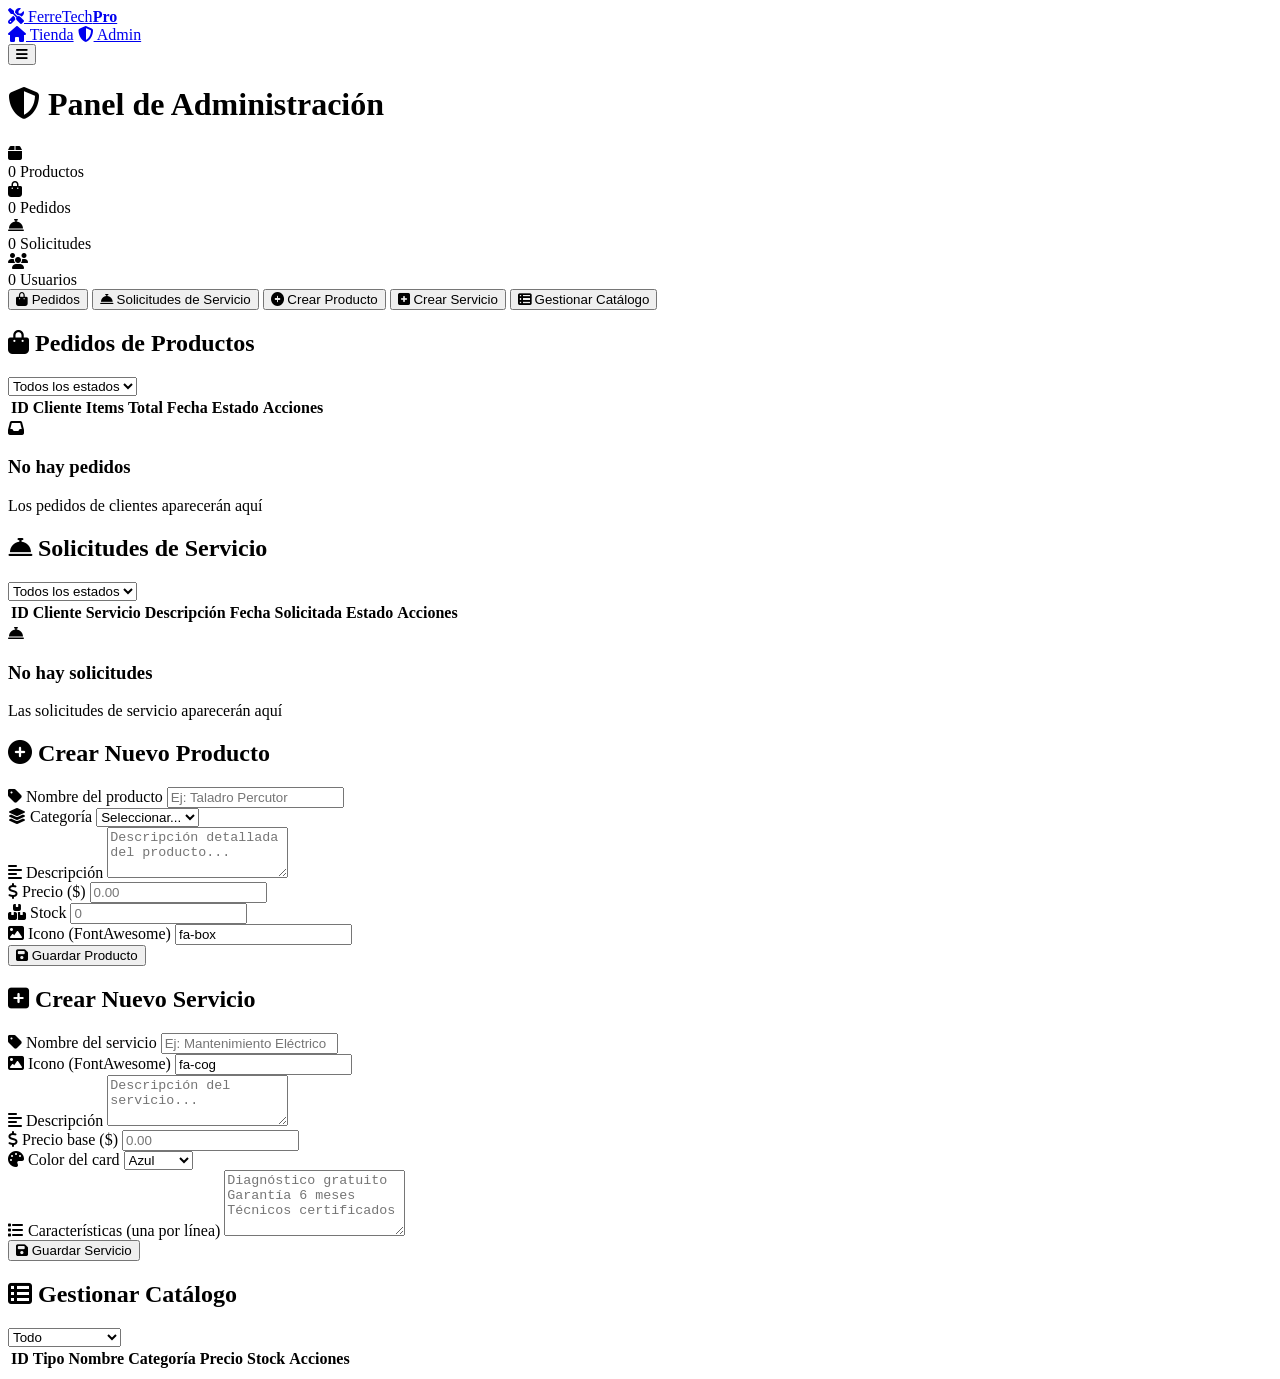
==== admin.html @ a0b1c2f6 "Create admin.html" ====
<!DOCTYPE html>
<html lang="es">
<head>
    <meta charset="UTF-8">
    <meta name="viewport" content="width=device-width, initial-scale=1.0">
    <title>Panel Admin - FerreTech Pro</title>
    <link rel="stylesheet" href="css/style.css">
    <link rel="stylesheet" href="https://cdnjs.cloudflare.com/ajax/libs/font-awesome/6.5.0/css/all.min.css">
</head>
<body>

    <!-- NAVBAR -->
    <nav class="navbar" id="navbar">
        <div class="nav-container">
            <a href="index.html" class="nav-logo">
                <i class="fas fa-tools"></i>
                <span>FerreTech<strong>Pro</strong></span>
            </a>
            <div class="nav-links" id="navLinks">
                <a href="index.html" class="nav-link"><i class="fas fa-home"></i> Tienda</a>
                <a href="admin.html" class="nav-link active"><i class="fas fa-shield-alt"></i> Admin</a>
                <div class="nav-user" id="navUser"></div>
            </div>
            <button class="nav-toggle" id="navToggle"><i class="fas fa-bars"></i></button>
        </div>
    </nav>

    <!-- ADMIN CONTENT -->
    <main class="admin-page">
        <div class="container">
            <div class="page-header">
                <h1><i class="fas fa-shield-alt"></i> Panel de Administración</h1>
            </div>

            <!-- STATS CARDS -->
            <div class="admin-stats" id="adminStats">
                <div class="admin-stat-card stat-blue">
                    <div class="stat-icon"><i class="fas fa-box"></i></div>
                    <div class="stat-info">
                        <span class="stat-value" id="statProducts">0</span>
                        <span class="stat-label">Productos</span>
                    </div>
                </div>
                <div class="admin-stat-card stat-green">
                    <div class="stat-icon"><i class="fas fa-shopping-bag"></i></div>
                    <div class="stat-info">
                        <span class="stat-value" id="statOrders">0</span>
                        <span class="stat-label">Pedidos</span>
                    </div>
                </div>
                <div class="admin-stat-card stat-purple">
                    <div class="stat-icon"><i class="fas fa-concierge-bell"></i></div>
                    <div class="stat-info">
                        <span class="stat-value" id="statServices">0</span>
                        <span class="stat-label">Solicitudes</span>
                    </div>
                </div>
                <div class="admin-stat-card stat-orange">
                    <div class="stat-icon"><i class="fas fa-users"></i></div>
                    <div class="stat-info">
                        <span class="stat-value" id="statUsers">0</span>
                        <span class="stat-label">Usuarios</span>
                    </div>
                </div>
            </div>

            <!-- TABS -->
            <div class="admin-tabs">
                <button class="admin-tab active" data-tab="orders">
                    <i class="fas fa-shopping-bag"></i> Pedidos
                </button>
                <button class="admin-tab" data-tab="serviceRequests">
                    <i class="fas fa-concierge-bell"></i> Solicitudes de Servicio
                </button>
                <button class="admin-tab" data-tab="createProduct">
                    <i class="fas fa-plus-circle"></i> Crear Producto
                </button>
                <button class="admin-tab" data-tab="createService">
                    <i class="fas fa-plus-square"></i> Crear Servicio
                </button>
                <button class="admin-tab" data-tab="manageItems">
                    <i class="fas fa-th-list"></i> Gestionar Catálogo
                </button>
            </div>

            <!-- TAB: PEDIDOS -->
            <div class="admin-panel active" id="panel-orders">
                <div class="panel-header">
                    <h2><i class="fas fa-shopping-bag"></i> Pedidos de Productos</h2>
                    <div class="panel-filters">
                        <select id="orderStatusFilter">
                            <option value="all">Todos los estados</option>
                            <option value="pendiente">Pendiente</option>
                            <option value="procesando">Procesando</option>
                            <option value="enviado">Enviado</option>
                            <option value="entregado">Entregado</option>
                            <option value="cancelado">Cancelado</option>
                        </select>
                    </div>
                </div>
                <div class="admin-table-wrapper">
                    <table class="admin-table" id="ordersTable">
                        <thead>
                            <tr>
                                <th>ID</th>
                                <th>Cliente</th>
                                <th>Items</th>
                                <th>Total</th>
                                <th>Fecha</th>
                                <th>Estado</th>
                                <th>Acciones</th>
                            </tr>
                        </thead>
                        <tbody id="ordersBody"></tbody>
                    </table>
                </div>
                <div class="empty-state hidden" id="emptyOrders">
                    <i class="fas fa-inbox"></i>
                    <h3>No hay pedidos</h3>
                    <p>Los pedidos de clientes aparecerán aquí</p>
                </div>
            </div>

            <!-- TAB: SOLICITUDES DE SERVICIO -->
            <div class="admin-panel" id="panel-serviceRequests">
                <div class="panel-header">
                    <h2><i class="fas fa-concierge-bell"></i> Solicitudes de Servicio</h2>
                    <div class="panel-filters">
                        <select id="serviceStatusFilter">
                            <option value="all">Todos los estados</option>
                            <option value="pendiente">Pendiente</option>
                            <option value="en_progreso">En Progreso</option>
                            <option value="completado">Completado</option>
                            <option value="cancelado">Cancelado</option>
                        </select>
                    </div>
                </div>
                <div class="admin-table-wrapper">
                    <table class="admin-table" id="serviceRequestsTable">
                        <thead>
                            <tr>
                                <th>ID</th>
                                <th>Cliente</th>
                                <th>Servicio</th>
                                <th>Descripción</th>
                                <th>Fecha Solicitada</th>
                                <th>Estado</th>
                                <th>Acciones</th>
                            </tr>
                        </thead>
                        <tbody id="serviceRequestsBody"></tbody>
                    </table>
                </div>
                <div class="empty-state hidden" id="emptyServiceRequests">
                    <i class="fas fa-concierge-bell"></i>
                    <h3>No hay solicitudes</h3>
                    <p>Las solicitudes de servicio aparecerán aquí</p>
                </div>
            </div>

            <!-- TAB: CREAR PRODUCTO -->
            <div class="admin-panel" id="panel-createProduct">
                <div class="panel-header">
                    <h2><i class="fas fa-plus-circle"></i> Crear Nuevo Producto</h2>
                </div>
                <form class="admin-form" id="createProductForm">
                    <div class="form-row">
                        <div class="form-group">
                            <label><i class="fas fa-tag"></i> Nombre del producto</label>
                            <input type="text" id="prodName" placeholder="Ej: Taladro Percutor" required>
                        </div>
                        <div class="form-group">
                            <label><i class="fas fa-layer-group"></i> Categoría</label>
                            <select id="prodCategory" required>
                                <option value="">Seleccionar...</option>
                                <option value="herramientas">Herramientas</option>
                                <option value="materiales">Materiales</option>
                                <option value="electrico">Eléctrico</option>
                                <option value="seguridad">Seguridad</option>
                                <option value="plomeria">Plomería</option>
                            </select>
                        </div>
                    </div>
                    <div class="form-group">
                        <label><i class="fas fa-align-left"></i> Descripción</label>
                        <textarea id="prodDescription" rows="3" placeholder="Descripción detallada del producto..." required></textarea>
                    </div>
                    <div class="form-row">
                        <div class="form-group">
                            <label><i class="fas fa-dollar-sign"></i> Precio ($)</label>
                            <input type="number" id="prodPrice" step="0.01" min="0.01" placeholder="0.00" required>
                        </div>
                        <div class="form-group">
                            <label><i class="fas fa-boxes"></i> Stock</label>
                            <input type="number" id="prodStock" min="0" placeholder="0" required>
                        </div>
                        <div class="form-group">
                            <label><i class="fas fa-image"></i> Icono (FontAwesome)</label>
                            <input type="text" id="prodIcon" placeholder="Ej: fa-hammer" value="fa-box">
                        </div>
                    </div>
                    <button type="submit" class="btn btn-primary btn-lg">
                        <i class="fas fa-save"></i> Guardar Producto
                    </button>
                </form>
            </div>

            <!-- TAB: CREAR SERVICIO -->
            <div class="admin-panel" id="panel-createService">
                <div class="panel-header">
                    <h2><i class="fas fa-plus-square"></i> Crear Nuevo Servicio</h2>
                </div>
                <form class="admin-form" id="createServiceForm">
                    <div class="form-row">
                        <div class="form-group">
                            <label><i class="fas fa-tag"></i> Nombre del servicio</label>
                            <input type="text" id="svcName" placeholder="Ej: Mantenimiento Eléctrico" required>
                        </div>
                        <div class="form-group">
                            <label><i class="fas fa-image"></i> Icono (FontAwesome)</label>
                            <input type="text" id="svcIcon" placeholder="Ej: fa-plug" value="fa-cog">
                        </div>
                    </div>
                    <div class="form-group">
                        <label><i class="fas fa-align-left"></i> Descripción</label>
                        <textarea id="svcDescription" rows="3" placeholder="Descripción del servicio..." required></textarea>
                    </div>
                    <div class="form-row">
                        <div class="form-group">
                            <label><i class="fas fa-dollar-sign"></i> Precio base ($)</label>
                            <input type="number" id="svcPrice" step="0.01" min="0" placeholder="0.00" required>
                        </div>
                        <div class="form-group">
                            <label><i class="fas fa-palette"></i> Color del card</label>
                            <select id="svcColor">
                                <option value="blue">Azul</option>
                                <option value="green">Verde</option>
                                <option value="purple">Morado</option>
                                <option value="orange">Naranja</option>
                                <option value="red">Rojo</option>
                            </select>
                        </div>
                    </div>
                    <div class="form-group">
                        <label><i class="fas fa-list"></i> Características (una por línea)</label>
                        <textarea id="svcFeatures" rows="4" placeholder="Diagnóstico gratuito&#10;Garantía 6 meses&#10;Técnicos certificados" required></textarea>
                    </div>
                    <button type="submit" class="btn btn-primary btn-lg">
                        <i class="fas fa-save"></i> Guardar Servicio
                    </button>
                </form>
            </div>

            <!-- TAB: GESTIONAR CATÁLOGO -->
            <div class="admin-panel" id="panel-manageItems">
                <div class="panel-header">
                    <h2><i class="fas fa-th-list"></i> Gestionar Catálogo</h2>
                    <div class="panel-filters">
                        <select id="catalogTypeFilter">
                            <option value="all">Todo</option>
                            <option value="product">Solo Productos</option>
                            <option value="service">Solo Servicios</option>
                        </select>
                    </div>
                </div>
                <div class="admin-table-wrapper">
                    <table class="admin-table" id="catalogTable">
                        <thead>
                            <tr>
                                <th>ID</th>
                                <th>Tipo</th>
                                <th>Nombre</th>
                                <th>Categoría</th>
                                <th>Precio</th>
                                <th>Stock</th>
                                <th>Acciones</th>
                            </tr>
                        </thead>
                        <tbody id="catalogBody"></tbody>
                    </table>
                </div>
            </div>

        </div>
    </main>

    <!-- TOAST -->
    <div class="toast-container" id="toastContainer"></div>

    <script src="js/api.js"></script>
    <script src="js/cart.js"></script>
    <script src="js/admin.js"></script>
</body>
</html>
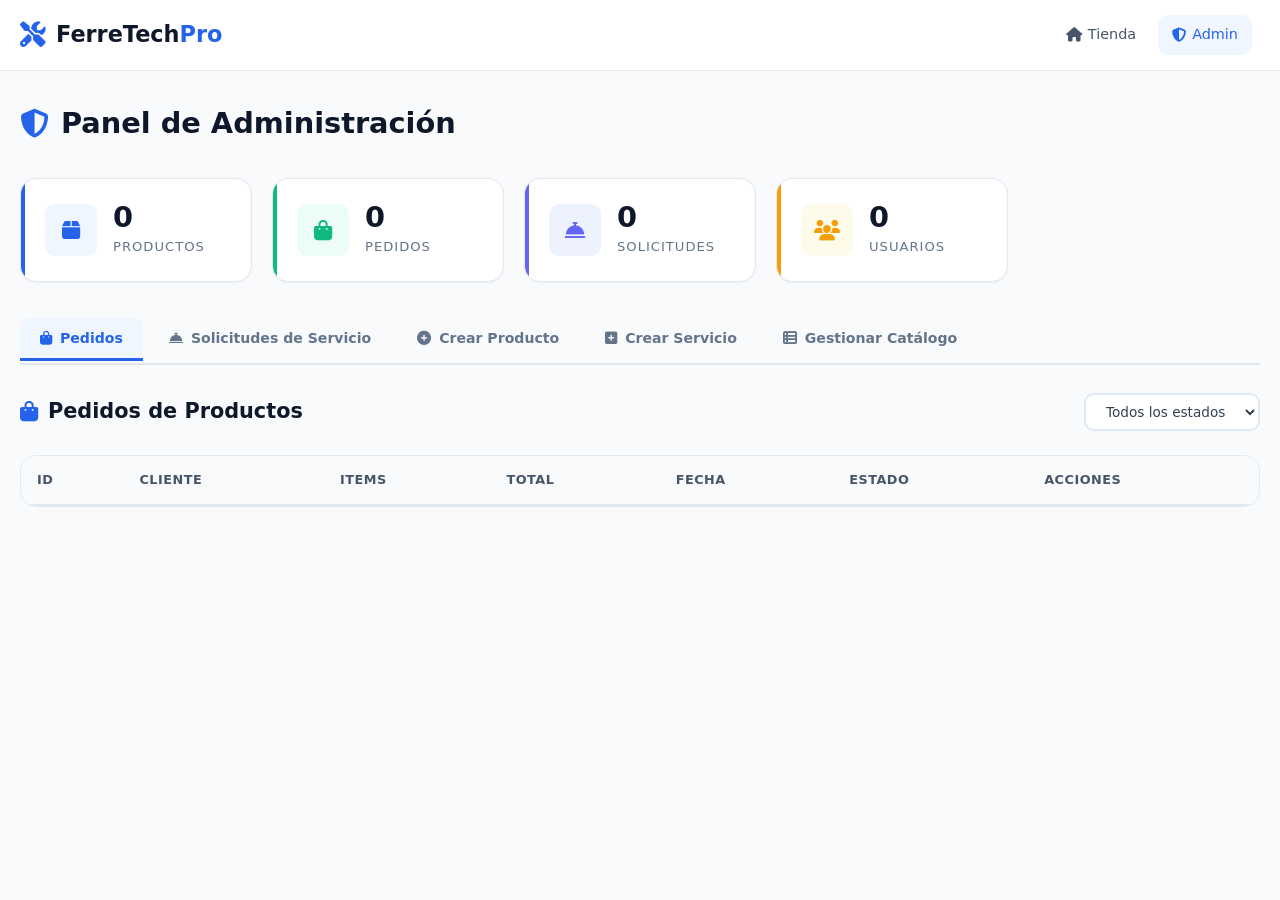
==== commit c32a3ef7: "Update admin.html" ====
--- a/admin.html
+++ b/admin.html
@@ -4,7 +4,7 @@
     <meta charset="UTF-8">
     <meta name="viewport" content="width=device-width, initial-scale=1.0">
     <title>Panel Admin - FerreTech Pro</title>
-    <link rel="stylesheet" href="css/style.css">
+    <link rel="stylesheet" href="/style.css">
     <link rel="stylesheet" href="https://cdnjs.cloudflare.com/ajax/libs/font-awesome/6.5.0/css/all.min.css">
 </head>
 <body>
--- a/style.css
+++ b/style.css
@@ -0,0 +1,2777 @@
+
+:root {
+    --primary: #2563eb;
+    --primary-dark: #1d4ed8;
+    --primary-light: #3b82f6;
+    --primary-bg: #eff6ff;
+
+    --secondary: #0f172a;
+    --secondary-light: #1e293b;
+
+    --success: #10b981;
+    --success-bg: #ecfdf5;
+    --warning: #f59e0b;
+    --warning-bg: #fffbeb;
+    --danger: #ef4444;
+    --danger-bg: #fef2f2;
+    --info: #6366f1;
+    --info-bg: #eef2ff;
+
+    --gray-50: #f8fafc;
+    --gray-100: #f1f5f9;
+    --gray-200: #e2e8f0;
+    --gray-300: #cbd5e1;
+    --gray-400: #94a3b8;
+    --gray-500: #64748b;
+    --gray-600: #475569;
+    --gray-700: #334155;
+    --gray-800: #1e293b;
+    --gray-900: #0f172a;
+
+    --radius-sm: 6px;
+    --radius: 10px;
+    --radius-lg: 16px;
+    --radius-xl: 24px;
+    --radius-full: 9999px;
+
+    --shadow-sm: 0 1px 2px rgba(0,0,0,0.05);
+    --shadow: 0 4px 6px -1px rgba(0,0,0,0.1), 0 2px 4px -2px rgba(0,0,0,0.1);
+    --shadow-md: 0 10px 15px -3px rgba(0,0,0,0.1), 0 4px 6px -4px rgba(0,0,0,0.1);
+    --shadow-lg: 0 20px 25px -5px rgba(0,0,0,0.1), 0 8px 10px -6px rgba(0,0,0,0.1);
+    --shadow-xl: 0 25px 50px -12px rgba(0,0,0,0.25);
+
+    --transition: all 0.3s cubic-bezier(0.4, 0, 0.2, 1);
+    --transition-fast: all 0.15s ease;
+
+    --font: 'Segoe UI', system-ui, -apple-system, sans-serif;
+    --font-mono: 'SF Mono', 'Fira Code', monospace;
+}
+
+/* ==================== RESET ==================== */
+*,
+*::before,
+*::after {
+    margin: 0;
+    padding: 0;
+    box-sizing: border-box;
+}
+
+html {
+    scroll-behavior: smooth;
+    scroll-padding-top: 80px;
+}
+
+body {
+    font-family: var(--font);
+    background: var(--gray-50);
+    color: var(--gray-800);
+    line-height: 1.6;
+    min-height: 100vh;
+    -webkit-font-smoothing: antialiased;
+}
+
+a {
+    text-decoration: none;
+    color: inherit;
+}
+
+img {
+    max-width: 100%;
+    display: block;
+}
+
+button {
+    cursor: pointer;
+    border: none;
+    background: none;
+    font-family: inherit;
+    font-size: inherit;
+}
+
+input, select, textarea {
+    font-family: inherit;
+    font-size: inherit;
+}
+
+.hidden {
+    display: none !important;
+}
+
+.container {
+    max-width: 1280px;
+    margin: 0 auto;
+    padding: 0 20px;
+}
+
+/* ==================== NAVBAR ==================== */
+.navbar {
+    position: fixed;
+    top: 0;
+    left: 0;
+    right: 0;
+    z-index: 1000;
+    background: rgba(255, 255, 255, 0.95);
+    backdrop-filter: blur(20px);
+    border-bottom: 1px solid var(--gray-200);
+    transition: var(--transition);
+}
+
+.navbar.scrolled {
+    box-shadow: var(--shadow-md);
+}
+
+.nav-container {
+    max-width: 1280px;
+    margin: 0 auto;
+    padding: 0 20px;
+    display: flex;
+    align-items: center;
+    justify-content: space-between;
+    height: 70px;
+    gap: 20px;
+}
+
+.nav-logo {
+    display: flex;
+    align-items: center;
+    gap: 10px;
+    font-size: 1.4rem;
+    color: var(--secondary);
+    font-weight: 600;
+    flex-shrink: 0;
+}
+
+.nav-logo i {
+    color: var(--primary);
+    font-size: 1.6rem;
+}
+
+.nav-logo strong {
+    color: var(--primary);
+}
+
+.nav-search {
+    flex: 1;
+    max-width: 400px;
+    display: flex;
+    position: relative;
+}
+
+.nav-search input {
+    width: 100%;
+    padding: 10px 45px 10px 16px;
+    border: 2px solid var(--gray-200);
+    border-radius: var(--radius-full);
+    background: var(--gray-50);
+    outline: none;
+    transition: var(--transition);
+    font-size: 0.9rem;
+}
+
+.nav-search input:focus {
+    border-color: var(--primary);
+    background: white;
+    box-shadow: 0 0 0 4px var(--primary-bg);
+}
+
+.nav-search button {
+    position: absolute;
+    right: 4px;
+    top: 50%;
+    transform: translateY(-50%);
+    width: 36px;
+    height: 36px;
+    border-radius: var(--radius-full);
+    background: var(--primary);
+    color: white;
+    display: flex;
+    align-items: center;
+    justify-content: center;
+    transition: var(--transition);
+}
+
+.nav-search button:hover {
+    background: var(--primary-dark);
+}
+
+.nav-links {
+    display: flex;
+    align-items: center;
+    gap: 8px;
+}
+
+.nav-link {
+    padding: 8px 14px;
+    border-radius: var(--radius);
+    color: var(--gray-600);
+    font-weight: 500;
+    font-size: 0.9rem;
+    transition: var(--transition);
+    display: flex;
+    align-items: center;
+    gap: 6px;
+    white-space: nowrap;
+}
+
+.nav-link:hover {
+    color: var(--primary);
+    background: var(--primary-bg);
+}
+
+.nav-link.active {
+    color: var(--primary);
+    background: var(--primary-bg);
+}
+
+.nav-cart {
+    position: relative;
+}
+
+.cart-badge {
+    position: absolute;
+    top: -2px;
+    right: -2px;
+    background: var(--danger);
+    color: white;
+    font-size: 0.65rem;
+    font-weight: 700;
+    width: 18px;
+    height: 18px;
+    border-radius: var(--radius-full);
+    display: flex;
+    align-items: center;
+    justify-content: center;
+    opacity: 0;
+    transform: scale(0);
+    transition: var(--transition);
+}
+
+.cart-badge.has-items {
+    opacity: 1;
+    transform: scale(1);
+}
+
+.nav-toggle {
+    display: none;
+    width: 40px;
+    height: 40px;
+    border-radius: var(--radius);
+    color: var(--gray-700);
+    font-size: 1.2rem;
+    align-items: center;
+    justify-content: center;
+    transition: var(--transition);
+}
+
+.nav-toggle:hover {
+    background: var(--gray-100);
+}
+
+/* User Dropdown */
+.user-dropdown {
+    position: relative;
+}
+
+.user-btn {
+    display: flex;
+    align-items: center;
+    gap: 8px;
+    padding: 6px 12px;
+    border-radius: var(--radius-full);
+    transition: var(--transition);
+    cursor: pointer;
+}
+
+.user-btn:hover {
+    background: var(--gray-100);
+}
+
+.user-avatar {
+    width: 34px;
+    height: 34px;
+    border-radius: var(--radius-full);
+    background: linear-gradient(135deg, var(--primary), var(--info));
+    color: white;
+    display: flex;
+    align-items: center;
+    justify-content: center;
+    font-weight: 700;
+    font-size: 0.85rem;
+}
+
+.admin-avatar {
+    background: linear-gradient(135deg, var(--danger), var(--warning));
+}
+
+.user-name {
+    font-weight: 600;
+    font-size: 0.9rem;
+    color: var(--gray-700);
+}
+
+.user-btn .fa-chevron-down {
+    font-size: 0.7rem;
+    color: var(--gray-400);
+    transition: var(--transition);
+}
+
+.dropdown-menu {
+    position: absolute;
+    top: calc(100% + 8px);
+    right: 0;
+    min-width: 240px;
+    background: white;
+    border-radius: var(--radius-lg);
+    box-shadow: var(--shadow-xl);
+    border: 1px solid var(--gray-200);
+    opacity: 0;
+    visibility: hidden;
+    transform: translateY(-10px);
+    transition: var(--transition);
+    overflow: hidden;
+    z-index: 100;
+}
+
+.dropdown-menu.show {
+    opacity: 1;
+    visibility: visible;
+    transform: translateY(0);
+}
+
+.dropdown-header {
+    padding: 16px;
+    border-bottom: 1px solid var(--gray-100);
+    display: flex;
+    flex-direction: column;
+    gap: 2px;
+}
+
+.dropdown-header strong {
+    font-size: 0.95rem;
+}
+
+.dropdown-header small {
+    color: var(--gray-500);
+    font-size: 0.8rem;
+}
+
+.role-badge {
+    display: inline-block;
+    padding: 2px 10px;
+    border-radius: var(--radius-full);
+    font-size: 0.7rem;
+    font-weight: 700;
+    text-transform: uppercase;
+    margin-top: 6px;
+    width: fit-content;
+}
+
+.role-admin {
+    background: var(--danger-bg);
+    color: var(--danger);
+}
+
+.role-cliente {
+    background: var(--primary-bg);
+    color: var(--primary);
+}
+
+.dropdown-item {
+    display: flex;
+    align-items: center;
+    gap: 10px;
+    padding: 12px 16px;
+    color: var(--gray-700);
+    font-size: 0.9rem;
+    transition: var(--transition);
+    width: 100%;
+    text-align: left;
+    border: none;
+    background: none;
+    cursor: pointer;
+}
+
+.dropdown-item:hover {
+    background: var(--gray-50);
+    color: var(--primary);
+}
+
+.dropdown-logout:hover {
+    background: var(--danger-bg);
+    color: var(--danger);
+}
+
+.nav-login-btn,
+.nav-register-btn {
+    white-space: nowrap;
+}
+
+/* ==================== BUTTONS ==================== */
+.btn {
+    display: inline-flex;
+    align-items: center;
+    justify-content: center;
+    gap: 8px;
+    padding: 10px 20px;
+    border-radius: var(--radius);
+    font-weight: 600;
+    font-size: 0.9rem;
+    transition: var(--transition);
+    border: 2px solid transparent;
+    cursor: pointer;
+    white-space: nowrap;
+}
+
+.btn-sm {
+    padding: 7px 14px;
+    font-size: 0.8rem;
+}
+
+.btn-lg {
+    padding: 14px 28px;
+    font-size: 1rem;
+}
+
+.btn-block {
+    width: 100%;
+}
+
+.btn-primary {
+    background: var(--primary);
+    color: white;
+    border-color: var(--primary);
+}
+
+.btn-primary:hover {
+    background: var(--primary-dark);
+    border-color: var(--primary-dark);
+    transform: translateY(-1px);
+    box-shadow: var(--shadow-md);
+}
+
+.btn-outline {
+    background: transparent;
+    color: var(--primary);
+    border-color: var(--primary);
+}
+
+.btn-outline:hover {
+    background: var(--primary);
+    color: white;
+    transform: translateY(-1px);
+}
+
+.btn-danger {
+    background: var(--danger);
+    color: white;
+    border-color: var(--danger);
+}
+
+.btn-danger:hover {
+    background: #dc2626;
+    border-color: #dc2626;
+}
+
+.btn-success {
+    background: var(--success) !important;
+    border-color: var(--success) !important;
+    color: white !important;
+}
+
+.btn:disabled {
+    opacity: 0.5;
+    cursor: not-allowed;
+    transform: none !important;
+}
+
+/* ==================== HERO ==================== */
+.hero {
+    min-height: 100vh;
+    display: flex;
+    align-items: center;
+    justify-content: center;
+    padding: 100px 20px 60px;
+    background: linear-gradient(135deg, #0f172a 0%, #1e293b 50%, #0f172a 100%);
+    position: relative;
+    overflow: hidden;
+}
+
+.hero::before {
+    content: '';
+    position: absolute;
+    top: 0;
+    left: 0;
+    right: 0;
+    bottom: 0;
+    background:
+        radial-gradient(circle at 20% 50%, rgba(37, 99, 235, 0.15) 0%, transparent 50%),
+        radial-gradient(circle at 80% 50%, rgba(99, 102, 241, 0.1) 0%, transparent 50%),
+        radial-gradient(circle at 50% 80%, rgba(16, 185, 129, 0.08) 0%, transparent 40%);
+}
+
+.hero-content {
+    max-width: 600px;
+    z-index: 2;
+    text-align: left;
+}
+
+.hero-badge {
+    display: inline-flex;
+    align-items: center;
+    gap: 8px;
+    padding: 8px 18px;
+    background: rgba(37, 99, 235, 0.15);
+    border: 1px solid rgba(37, 99, 235, 0.3);
+    border-radius: var(--radius-full);
+    color: var(--primary-light);
+    font-size: 0.85rem;
+    font-weight: 600;
+    margin-bottom: 24px;
+}
+.hero h1 {
+    font-size: 3.2rem;
+    font-weight: 800;
+    color: white;
+    line-height: 1.15;
+    margin-bottom: 20px;
+}
+
+.gradient-text {
+    background: linear-gradient(135deg, var(--primary-light), var(--success), var(--info));
+    -webkit-background-clip: text;
+    -webkit-text-fill-color: transparent;
+    background-clip: text;
+}
+
+.hero p {
+    font-size: 1.1rem;
+    color: var(--gray-400);
+    margin-bottom: 32px;
+    line-height: 1.7;
+}
+
+.hero-actions {
+    display: flex;
+    gap: 16px;
+    margin-bottom: 48px;
+    flex-wrap: wrap;
+}
+
+.hero-stats {
+    display: flex;
+    gap: 40px;
+}
+
+.stat {
+    text-align: center;
+    color: white;
+}
+
+.stat-number {
+    font-size: 2rem;
+    font-weight: 800;
+    color: var(--primary-light);
+}
+
+.stat-label {
+    display: block;
+    font-size: 0.8rem;
+    color: var(--gray-400);
+    margin-top: 4px;
+    text-transform: uppercase;
+    letter-spacing: 1px;
+}
+
+.hero-visual {
+    position: absolute;
+    right: 10%;
+    top: 50%;
+    transform: translateY(-50%);
+    z-index: 1;
+    display: flex;
+    flex-direction: column;
+    gap: 20px;
+}
+
+.hero-card {
+    padding: 20px 28px;
+    background: rgba(255, 255, 255, 0.06);
+    backdrop-filter: blur(10px);
+    border: 1px solid rgba(255, 255, 255, 0.1);
+    border-radius: var(--radius-lg);
+    color: white;
+    display: flex;
+    align-items: center;
+    gap: 14px;
+    font-weight: 600;
+    font-size: 0.95rem;
+    animation: floatCard 6s ease-in-out infinite;
+    transition: var(--transition);
+}
+
+.hero-card:hover {
+    background: rgba(255, 255, 255, 0.12);
+    transform: translateX(-10px);
+}
+
+.hero-card i {
+    font-size: 1.4rem;
+    width: 44px;
+    height: 44px;
+    border-radius: var(--radius);
+    display: flex;
+    align-items: center;
+    justify-content: center;
+}
+
+.hero-card-1 i { background: rgba(37, 99, 235, 0.3); color: #60a5fa; }
+.hero-card-2 i { background: rgba(16, 185, 129, 0.3); color: #34d399; }
+.hero-card-3 i { background: rgba(139, 92, 246, 0.3); color: #a78bfa; }
+
+.hero-card-1 { animation-delay: 0s; }
+.hero-card-2 { animation-delay: 2s; }
+.hero-card-3 { animation-delay: 4s; }
+
+@keyframes floatCard {
+    0%, 100% { transform: translateY(0) translateX(0); }
+    50% { transform: translateY(-15px) translateX(-5px); }
+}
+
+/* ==================== SECTIONS ==================== */
+.section-header {
+    text-align: center;
+    margin-bottom: 48px;
+}
+
+.section-tag {
+    display: inline-flex;
+    align-items: center;
+    gap: 8px;
+    padding: 6px 16px;
+    background: var(--primary-bg);
+    color: var(--primary);
+    border-radius: var(--radius-full);
+    font-size: 0.85rem;
+    font-weight: 600;
+    margin-bottom: 16px;
+}
+
+.section-header h2 {
+    font-size: 2.2rem;
+    font-weight: 800;
+    color: var(--secondary);
+    margin-bottom: 8px;
+}
+
+.section-desc {
+    color: var(--gray-500);
+    font-size: 1.05rem;
+    max-width: 600px;
+    margin: 0 auto;
+}
+
+/* ==================== CATEGORIES ==================== */
+.categories-section {
+    padding: 80px 0;
+    background: white;
+}
+
+.categories-grid {
+    display: grid;
+    grid-template-columns: repeat(auto-fill, minmax(180px, 1fr));
+    gap: 20px;
+}
+
+.category-card {
+    padding: 28px 20px;
+    background: var(--gray-50);
+    border-radius: var(--radius-lg);
+    text-align: center;
+    cursor: pointer;
+    transition: var(--transition);
+    border: 2px solid transparent;
+    position: relative;
+    overflow: hidden;
+}
+
+.category-card::before {
+    content: '';
+    position: absolute;
+    top: 0;
+    left: 0;
+    right: 0;
+    height: 3px;
+    background: var(--cat-color);
+    transform: scaleX(0);
+    transition: var(--transition);
+}
+
+.category-card:hover {
+    transform: translateY(-4px);
+    box-shadow: var(--shadow-md);
+    border-color: var(--cat-color);
+}
+
+.category-card:hover::before {
+    transform: scaleX(1);
+}
+
+.category-icon {
+    width: 56px;
+    height: 56px;
+    border-radius: var(--radius-lg);
+    background: white;
+    display: flex;
+    align-items: center;
+    justify-content: center;
+    margin: 0 auto 14px;
+    font-size: 1.4rem;
+    color: var(--cat-color);
+    box-shadow: var(--shadow-sm);
+    transition: var(--transition);
+}
+
+.category-card:hover .category-icon {
+    background: var(--cat-color);
+    color: white;
+    transform: scale(1.1);
+}
+
+.category-card h3 {
+    font-size: 1rem;
+    font-weight: 700;
+    color: var(--secondary);
+    margin-bottom: 4px;
+}
+
+.category-card p {
+    font-size: 0.78rem;
+    color: var(--gray-500);
+    margin-bottom: 8px;
+}
+
+.category-count {
+    font-size: 0.75rem;
+    font-weight: 600;
+    color: var(--cat-color);
+    background: white;
+    padding: 3px 10px;
+    border-radius: var(--radius-full);
+}
+
+/* ==================== CATALOG ==================== */
+.catalog-section {
+    padding: 80px 0;
+}
+
+.catalog-filters {
+    display: flex;
+    justify-content: center;
+    gap: 10px;
+    margin-bottom: 40px;
+    flex-wrap: wrap;
+}
+
+.filter-btn {
+    padding: 10px 22px;
+    border-radius: var(--radius-full);
+    font-weight: 600;
+    font-size: 0.85rem;
+    color: var(--gray-600);
+    background: white;
+    border: 2px solid var(--gray-200);
+    transition: var(--transition);
+    cursor: pointer;
+}
+
+.filter-btn:hover {
+    border-color: var(--primary);
+    color: var(--primary);
+}
+
+.filter-btn.active {
+    background: var(--primary);
+    color: white;
+    border-color: var(--primary);
+}
+
+/* ==================== PRODUCT CARDS ==================== */
+.products-grid {
+    display: grid;
+    grid-template-columns: repeat(auto-fill, minmax(280px, 1fr));
+    gap: 24px;
+}
+
+.product-card {
+    background: white;
+    border-radius: var(--radius-lg);
+    overflow: hidden;
+    box-shadow: var(--shadow-sm);
+    border: 1px solid var(--gray-200);
+    transition: var(--transition);
+    position: relative;
+    opacity: 0;
+    transform: translateY(20px);
+}
+
+.product-card.fade-in {
+    opacity: 1;
+    transform: translateY(0);
+    transition: opacity 0.5s ease, transform 0.5s ease;
+}
+
+.product-card:hover {
+    transform: translateY(-6px);
+    box-shadow: var(--shadow-lg);
+    border-color: var(--primary-light);
+}
+
+.product-badge {
+    position: absolute;
+    top: 12px;
+    right: 12px;
+    padding: 4px 12px;
+    border-radius: var(--radius-full);
+    font-size: 0.7rem;
+    font-weight: 700;
+    z-index: 2;
+    text-transform: uppercase;
+    letter-spacing: 0.5px;
+}
+
+.badge-success {
+    background: var(--success-bg);
+    color: var(--success);
+}
+
+.badge-warning {
+    background: var(--warning-bg);
+    color: var(--warning);
+}
+
+.product-image {
+    height: 180px;
+    display: flex;
+    align-items: center;
+    justify-content: center;
+    background: linear-gradient(135deg, var(--gray-50), var(--primary-bg));
+    position: relative;
+    overflow: hidden;
+}
+
+.product-image i {
+    font-size: 4rem;
+    color: var(--primary);
+    opacity: 0.7;
+    transition: var(--transition);
+}
+
+.product-card:hover .product-image i {
+    opacity: 1;
+    transform: scale(1.15) rotate(-5deg);
+}
+
+.product-info {
+    padding: 20px;
+}
+
+.product-category {
+    display: inline-block;
+    padding: 3px 10px;
+    background: var(--primary-bg);
+    color: var(--primary);
+    border-radius: var(--radius-full);
+    font-size: 0.72rem;
+    font-weight: 700;
+    text-transform: uppercase;
+    letter-spacing: 0.5px;
+    margin-bottom: 10px;
+}
+
+.product-name {
+    font-size: 1.05rem;
+    font-weight: 700;
+    color: var(--secondary);
+    margin-bottom: 8px;
+    line-height: 1.3;
+}
+
+.product-desc {
+    font-size: 0.83rem;
+    color: var(--gray-500);
+    margin-bottom: 16px;
+    line-height: 1.5;
+    display: -webkit-box;
+    -webkit-line-clamp: 2;
+    -webkit-box-orient: vertical;
+    overflow: hidden;
+}
+
+.product-meta {
+    display: flex;
+    justify-content: space-between;
+    align-items: center;
+    margin-bottom: 16px;
+}
+
+.product-price {
+    font-size: 1.4rem;
+    font-weight: 800;
+    color: var(--primary);
+}
+
+.product-stock {
+    font-size: 0.78rem;
+    color: var(--gray-500);
+    display: flex;
+    align-items: center;
+    gap: 4px;
+}
+
+.product-stock.low-stock {
+    color: var(--warning);
+    font-weight: 600;
+}
+
+.btn-add-cart {
+    margin-top: 4px;
+}
+
+/* ==================== SERVICES ==================== */
+.services-section {
+    padding: 80px 0;
+    background: linear-gradient(135deg, var(--secondary) 0%, #1a2744 100%);
+}
+
+.services-section .section-tag {
+    background: rgba(37, 99, 235, 0.2);
+    color: #60a5fa;
+}
+
+.services-section .section-header h2 {
+    color: white;
+}
+
+.services-section .section-desc {
+    color: var(--gray-400);
+}
+
+.services-grid {
+    display: grid;
+    grid-template-columns: repeat(auto-fill, minmax(340px, 1fr));
+    gap: 28px;
+}
+
+.service-card {
+    background: rgba(255, 255, 255, 0.05);
+    backdrop-filter: blur(10px);
+    border: 1px solid rgba(255, 255, 255, 0.1);
+    border-radius: var(--radius-xl);
+    padding: 36px 28px;
+    transition: var(--transition);
+    position: relative;
+    overflow: hidden;
+}
+
+.service-card::before {
+    content: '';
+    position: absolute;
+    top: 0;
+    left: 0;
+    right: 0;
+    height: 4px;
+    transition: var(--transition);
+}
+
+.service-blue::before { background: linear-gradient(90deg, #3b82f6, #60a5fa); }
+.service-green::before { background: linear-gradient(90deg, #10b981, #34d399); }
+.service-purple::before { background: linear-gradient(90deg, #8b5cf6, #a78bfa); }
+.service-orange::before { background: linear-gradient(90deg, #f59e0b, #fbbf24); }
+.service-red::before { background: linear-gradient(90deg, #ef4444, #f87171); }
+
+.service-card:hover {
+    transform: translateY(-8px);
+    background: rgba(255, 255, 255, 0.1);
+    box-shadow: 0 20px 40px rgba(0, 0, 0, 0.3);
+}
+
+.service-icon {
+    width: 64px;
+    height: 64px;
+    border-radius: var(--radius-lg);
+    display: flex;
+    align-items: center;
+    justify-content: center;
+    font-size: 1.6rem;
+    margin-bottom: 20px;
+}
+
+.service-blue .service-icon { background: rgba(59, 130, 246, 0.2); color: #60a5fa; }
+.service-green .service-icon { background: rgba(16, 185, 129, 0.2); color: #34d399; }
+.service-purple .service-icon { background: rgba(139, 92, 246, 0.2); color: #a78bfa; }
+.service-orange .service-icon { background: rgba(245, 158, 11, 0.2); color: #fbbf24; }
+.service-red .service-icon { background: rgba(239, 68, 68, 0.2); color: #f87171; }
+
+.service-card h3 {
+    font-size: 1.3rem;
+    font-weight: 700;
+    color: white;
+    margin-bottom: 12px;
+}
+
+.service-card > p {
+    font-size: 0.9rem;
+    color: var(--gray-400);
+    margin-bottom: 24px;
+    line-height: 1.6;
+}
+
+.service-features {
+    display: flex;
+    flex-direction: column;
+    gap: 10px;
+    margin-bottom: 28px;
+}
+
+.feature-item {
+    display: flex;
+    align-items: center;
+    gap: 10px;
+    font-size: 0.85rem;    color: var(--gray-300);
+}
+
+.feature-item i {
+    color: var(--success);
+    font-size: 0.8rem;
+    flex-shrink: 0;
+}
+
+.service-footer {
+    display: flex;
+    align-items: center;
+    justify-content: space-between;
+    padding-top: 20px;
+    border-top: 1px solid rgba(255, 255, 255, 0.1);
+}
+
+.price-label {
+    display: block;
+    font-size: 0.75rem;
+    color: var(--gray-400);
+    text-transform: uppercase;
+    letter-spacing: 1px;
+}
+
+.price-value {
+    font-size: 1.6rem;
+    font-weight: 800;
+    color: white;
+}
+
+.service-footer .btn {
+    flex-shrink: 0;
+}
+
+/* ==================== MODAL ==================== */
+.modal-overlay {
+    position: fixed;
+    top: 0;
+    left: 0;
+    right: 0;
+    bottom: 0;
+    background: rgba(0, 0, 0, 0.6);
+    backdrop-filter: blur(4px);
+    z-index: 2000;
+    display: flex;
+    align-items: center;
+    justify-content: center;
+    padding: 20px;
+    opacity: 0;
+    visibility: hidden;
+    transition: var(--transition);
+}
+
+.modal-overlay.active {
+    opacity: 1;
+    visibility: visible;
+}
+
+.modal {
+    background: white;
+    border-radius: var(--radius-xl);
+    width: 100%;
+    max-width: 560px;
+    max-height: 90vh;
+    overflow-y: auto;
+    padding: 36px;
+    position: relative;
+    transform: translateY(20px) scale(0.95);
+    transition: var(--transition);
+}
+
+.modal-overlay.active .modal {
+    transform: translateY(0) scale(1);
+}
+
+.modal-close {
+    position: absolute;
+    top: 16px;
+    right: 16px;
+    width: 36px;
+    height: 36px;
+    border-radius: var(--radius-full);
+    display: flex;
+    align-items: center;
+    justify-content: center;
+    color: var(--gray-500);
+    transition: var(--transition);
+    z-index: 10;
+}
+
+.modal-close:hover {
+    background: var(--gray-100);
+    color: var(--danger);
+}
+
+.modal-header {
+    text-align: center;
+    margin-bottom: 28px;
+}
+
+.modal-icon {
+    width: 64px;
+    height: 64px;
+    border-radius: var(--radius-lg);
+    display: flex;
+    align-items: center;
+    justify-content: center;
+    font-size: 1.6rem;
+    margin: 0 auto 16px;
+}
+
+.service-icon-blue { background: var(--primary-bg); color: var(--primary); }
+.service-icon-green { background: var(--success-bg); color: var(--success); }
+.service-icon-purple { background: var(--info-bg); color: var(--info); }
+.service-icon-orange { background: var(--warning-bg); color: var(--warning); }
+.service-icon-red { background: var(--danger-bg); color: var(--danger); }
+
+.modal-header h2 {
+    font-size: 1.4rem;
+    font-weight: 700;
+    color: var(--secondary);
+    margin-bottom: 6px;
+}
+
+.modal-header p {
+    font-size: 0.88rem;
+    color: var(--gray-500);
+}
+
+.modal-detail {
+    max-width: 620px;
+}
+
+.detail-content {
+    display: flex;
+    flex-direction: column;
+    gap: 20px;
+}
+
+.detail-section {
+    padding: 16px;
+    background: var(--gray-50);
+    border-radius: var(--radius);
+}
+
+.detail-section h4 {
+    font-size: 0.9rem;
+    font-weight: 700;
+    color: var(--secondary);
+    margin-bottom: 10px;
+    display: flex;
+    align-items: center;
+    gap: 8px;
+}
+
+.detail-section h4 i {
+    color: var(--primary);
+}
+
+.detail-section p {
+    font-size: 0.88rem;
+    color: var(--gray-600);
+    margin-bottom: 4px;
+}
+
+.detail-item {
+    display: flex;
+    justify-content: space-between;
+    align-items: center;
+    padding: 8px 0;
+    font-size: 0.88rem;
+    color: var(--gray-600);
+    border-bottom: 1px solid var(--gray-200);
+}
+
+.detail-item:last-child {
+    border-bottom: none;
+}
+
+.detail-total {
+    font-weight: 700;
+    font-size: 1rem;
+    color: var(--secondary);
+    padding-top: 12px;
+    border-top: 2px solid var(--primary);
+}
+
+/* ==================== FORMS ==================== */
+.form-group {
+    margin-bottom: 20px;
+}
+
+.form-group label {
+    display: flex;
+    align-items: center;
+    gap: 8px;
+    font-size: 0.88rem;
+    font-weight: 600;
+    color: var(--gray-700);
+    margin-bottom: 8px;
+}
+
+.form-group label i {
+    color: var(--primary);
+    font-size: 0.85rem;
+}
+
+.form-group input,
+.form-group select,
+.form-group textarea {
+    width: 100%;
+    padding: 12px 16px;
+    border: 2px solid var(--gray-200);
+    border-radius: var(--radius);
+    background: white;
+    color: var(--gray-800);
+    outline: none;
+    transition: var(--transition);
+    font-size: 0.92rem;
+}
+
+.form-group input:focus,
+.form-group select:focus,
+.form-group textarea:focus {
+    border-color: var(--primary);
+    box-shadow: 0 0 0 4px var(--primary-bg);
+}
+
+.form-group textarea {
+    resize: vertical;
+    min-height: 80px;
+}
+
+.form-row {
+    display: grid;
+    grid-template-columns: 1fr 1fr;
+    gap: 16px;
+}
+
+.password-wrapper {
+    position: relative;
+}
+
+.password-wrapper input {
+    padding-right: 48px;
+}
+
+.password-toggle {
+    position: absolute;
+    right: 12px;
+    top: 50%;
+    transform: translateY(-50%);
+    color: var(--gray-400);
+    padding: 4px;
+    transition: var(--transition);
+}
+
+.password-toggle:hover {
+    color: var(--primary);
+}
+
+/* ==================== AUTH PAGES ==================== */
+.auth-body {
+    min-height: 100vh;
+    display: flex;
+    align-items: center;
+    justify-content: center;
+    background: linear-gradient(135deg, #0f172a 0%, #1e293b 50%, #0f172a 100%);
+    padding: 20px;
+}
+
+.auth-container {
+    width: 100%;
+    max-width: 480px;
+}
+
+.auth-card {
+    background: white;
+    border-radius: var(--radius-xl);
+    padding: 40px;
+    box-shadow: var(--shadow-xl);
+}
+
+.auth-header {
+    text-align: center;
+    margin-bottom: 32px;
+}
+
+.auth-logo {
+    display: inline-flex;
+    align-items: center;
+    gap: 10px;
+    font-size: 1.5rem;
+    font-weight: 700;
+    color: var(--secondary);
+    margin-bottom: 24px;
+}
+
+.auth-logo i {
+    color: var(--primary);
+    font-size: 1.8rem;
+}
+
+.auth-logo strong {
+    color: var(--primary);
+}
+
+.auth-header h2 {
+    font-size: 1.6rem;
+    font-weight: 800;
+    color: var(--secondary);
+    margin-bottom: 8px;
+}
+
+.auth-header p {
+    color: var(--gray-500);
+    font-size: 0.92rem;
+}
+
+.auth-form {
+    margin-bottom: 24px;
+}
+
+.auth-footer {
+    text-align: center;
+    font-size: 0.9rem;
+    color: var(--gray-500);
+}
+
+.auth-footer a {
+    color: var(--primary);
+    font-weight: 600;
+}
+
+.auth-footer a:hover {
+    text-decoration: underline;
+}
+
+.auth-demo {
+    margin-top: 20px;
+    padding: 14px;
+    background: var(--primary-bg);
+    border-radius: var(--radius);
+    text-align: center;
+    font-size: 0.82rem;
+    color: var(--gray-600);
+}
+
+.auth-demo strong {
+    color: var(--primary);
+}
+
+.auth-demo small {
+    display: block;
+    margin-top: 4px;
+    font-family: var(--font-mono);
+    color: var(--gray-500);
+}
+
+/* ==================== CART PAGE ==================== */
+.cart-page {
+    padding: 100px 0 60px;
+    min-height: 100vh;
+}
+
+.page-header {
+    display: flex;
+    align-items: center;
+    justify-content: space-between;
+    margin-bottom: 32px;
+    flex-wrap: wrap;
+    gap: 16px;
+}
+
+.page-header h1 {
+    font-size: 1.8rem;
+    font-weight: 800;
+    color: var(--secondary);
+    display: flex;
+    align-items: center;
+    gap: 12px;
+}
+
+.page-header h1 i {
+    color: var(--primary);
+}
+
+.cart-layout {
+    display: grid;
+    grid-template-columns: 1fr 360px;
+    gap: 32px;
+    align-items: start;
+}
+
+.cart-items {
+    display: flex;
+    flex-direction: column;
+    gap: 12px;
+}
+
+.cart-item {
+    display: grid;
+    grid-template-columns: 70px 1fr auto auto auto;
+    align-items: center;
+    gap: 16px;
+    padding: 20px;
+    background: white;
+    border-radius: var(--radius-lg);
+    border: 1px solid var(--gray-200);
+    transition: var(--transition);
+    opacity: 0;
+    transform: translateX(-20px);
+}
+
+.cart-item.fade-in {
+    opacity: 1;
+    transform: translateX(0);
+    transition: opacity 0.4s ease, transform 0.4s ease;
+}
+
+.cart-item.removing {
+    opacity: 0;
+    transform: translateX(40px);
+    max-height: 0;
+    padding: 0;
+    margin: 0;
+    overflow: hidden;
+}
+
+.cart-item:hover {
+    border-color: var(--primary-light);
+    box-shadow: var(--shadow);
+}
+
+.cart-item-icon {
+    width: 60px;
+    height: 60px;
+    border-radius: var(--radius);
+    background: var(--primary-bg);
+    display: flex;
+    flex-direction: column;
+    align-items: center;
+    justify-content: center;
+    gap: 4px;
+}
+
+.cart-item-icon i {
+    font-size: 1.4rem;
+    color: var(--primary);
+}
+
+.cart-item-type {
+    font-size: 0.6rem;
+    font-weight: 700;
+    text-transform: uppercase;
+    letter-spacing: 0.5px;
+    padding: 1px 6px;
+    border-radius: var(--radius-full);
+}
+
+.type-product {
+    background: var(--primary-bg);
+    color: var(--primary);
+}
+
+.type-service {
+    background: var(--success-bg);
+    color: var(--success);
+}
+
+.cart-item-info h4 {
+    font-size: 0.95rem;
+    font-weight: 700;
+    color: var(--secondary);
+    margin-bottom: 4px;
+}
+
+.cart-item-price-unit {
+    font-size: 0.82rem;
+    color: var(--gray-500);
+}
+
+.cart-item-quantity {
+    display: flex;
+    align-items: center;
+    gap: 4px;
+}
+
+.qty-btn {
+    width: 32px;
+    height: 32px;
+    border-radius: var(--radius);
+    border: 2px solid var(--gray-200);
+    display: flex;
+    align-items: center;
+    justify-content: center;
+    color: var(--gray-600);
+    font-size: 0.75rem;
+    transition: var(--transition);
+    background: white;
+}
+
+.qty-btn:hover {
+    border-color: var(--primary);
+    color: var(--primary);
+    background: var(--primary-bg);
+}
+
+.qty-input {
+    width: 48px;
+    height: 32px;
+    text-align: center;
+    border: 2px solid var(--gray-200);
+    border-radius: var(--radius);
+    font-weight: 700;
+    font-size: 0.9rem;
+    color: var(--secondary);
+    outline: none;
+    -moz-appearance: textfield;
+}
+
+.qty-input::-webkit-outer-spin-button,
+.qty-input::-webkit-inner-spin-button {
+    -webkit-appearance: none;
+    margin: 0;
+}
+
+.qty-input:focus {
+    border-color: var(--primary);
+}
+
+.cart-item-total span {
+    font-size: 1.1rem;
+    font-weight: 800;
+    color: var(--primary);
+    transition: var(--transition);
+}
+
+.price-updated {
+    animation: priceFlash 0.3s ease;
+}
+
+@keyframes priceFlash {
+    0% { transform: scale(1); }
+    50% { transform: scale(1.2); color: var(--success); }
+    100% { transform: scale(1); }
+}
+
+.cart-item-remove {
+    width: 36px;
+    height: 36px;
+    border-radius: var(--radius);
+    display: flex;
+    align-items: center;
+    justify-content: center;
+    color: var(--gray-400);
+    transition: var(--transition);
+}
+
+.cart-item-remove:hover {
+    background: var(--danger-bg);
+    color: var(--danger);
+}
+
+/* Cart Summary */
+.cart-summary {
+    background: white;
+    border-radius: var(--radius-lg);
+    padding: 28px;
+    border: 1px solid var(--gray-200);
+    position: sticky;
+    top: 90px;
+    box-shadow: var(--shadow);
+}
+
+.cart-summary h3 {
+    font-size: 1.1rem;
+    font-weight: 700;
+    color: var(--secondary);
+    margin-bottom: 20px;    display: flex;
+    align-items: center;
+    gap: 8px;
+}
+
+.summary-lines {
+    display: flex;
+    flex-direction: column;
+    gap: 12px;
+    margin-bottom: 24px;
+}
+
+.summary-line {
+    display: flex;
+    justify-content: space-between;
+    align-items: center;
+    font-size: 0.92rem;
+    color: var(--gray-600);
+}
+
+.summary-total {
+    padding-top: 16px;
+    border-top: 2px solid var(--gray-200);
+    font-size: 1.2rem;
+    font-weight: 800;
+    color: var(--secondary);
+}
+
+.summary-total span:last-child {
+    color: var(--primary);
+}
+
+.cart-summary .btn {
+    margin-bottom: 10px;
+}
+
+/* ==================== ORDER CONFIRMATION ==================== */
+.order-confirmation {
+    max-width: 640px;
+    margin: 0 auto;
+    text-align: center;
+}
+
+.confirmation-icon {
+    width: 80px;
+    height: 80px;
+    border-radius: var(--radius-full);
+    background: var(--success-bg);
+    color: var(--success);
+    display: flex;
+    align-items: center;
+    justify-content: center;
+    font-size: 2.5rem;
+    margin: 0 auto 20px;
+    animation: confirmPop 0.5s ease;
+}
+
+@keyframes confirmPop {
+    0% { transform: scale(0); }
+    50% { transform: scale(1.2); }
+    100% { transform: scale(1); }
+}
+
+.order-confirmation h2 {
+    font-size: 1.8rem;
+    font-weight: 800;
+    color: var(--secondary);
+    margin-bottom: 8px;
+}
+
+.confirmation-id {
+    font-size: 1rem;
+    color: var(--gray-500);
+    margin-bottom: 32px;
+}
+
+.confirmation-id strong {
+    color: var(--primary);
+    font-family: var(--font-mono);
+}
+
+.confirmation-details {
+    text-align: left;
+    display: flex;
+    flex-direction: column;
+    gap: 20px;
+    margin-bottom: 28px;
+}
+
+.confirmation-section {
+    background: var(--gray-50);
+    border-radius: var(--radius);
+    padding: 20px;
+}
+
+.confirmation-section h4 {
+    font-size: 0.9rem;
+    font-weight: 700;
+    color: var(--secondary);
+    margin-bottom: 12px;
+    display: flex;
+    align-items: center;
+    gap: 8px;
+}
+
+.confirmation-section h4 i {
+    color: var(--primary);
+}
+
+.confirmation-item {
+    display: flex;
+    justify-content: space-between;
+    padding: 8px 0;
+    font-size: 0.88rem;
+    color: var(--gray-600);
+    border-bottom: 1px solid var(--gray-200);
+}
+
+.confirmation-item:last-child {
+    border-bottom: none;
+}
+
+.confirmation-total {
+    font-weight: 700;
+    font-size: 1.05rem;
+    color: var(--secondary);
+    padding-top: 12px;
+    border-top: 2px solid var(--primary);
+}
+
+.confirmation-status {
+    margin-bottom: 24px;
+}
+
+.confirmation-actions {
+    display: flex;
+    justify-content: center;
+    gap: 16px;
+}
+
+/* ==================== EMPTY STATE ==================== */
+.empty-state {
+    text-align: center;
+    padding: 60px 20px;
+}
+
+.empty-state i {
+    font-size: 4rem;
+    color: var(--gray-300);
+    margin-bottom: 20px;
+}
+
+.empty-state h3 {
+    font-size: 1.3rem;
+    font-weight: 700;
+    color: var(--gray-600);
+    margin-bottom: 8px;
+}
+
+.empty-state p {
+    color: var(--gray-400);
+    margin-bottom: 24px;
+    font-size: 0.95rem;
+}
+
+/* ==================== ADMIN PAGE ==================== */
+.admin-page {
+    padding: 100px 0 60px;
+    min-height: 100vh;
+}
+
+.admin-stats {
+    display: grid;
+    grid-template-columns: repeat(auto-fill, minmax(220px, 1fr));
+    gap: 20px;
+    margin-bottom: 36px;
+}
+
+.admin-stat-card {
+    background: white;
+    border-radius: var(--radius-lg);
+    padding: 24px;
+    display: flex;
+    align-items: center;
+    gap: 16px;
+    box-shadow: var(--shadow-sm);
+    border: 1px solid var(--gray-200);
+    transition: var(--transition);
+    position: relative;
+    overflow: hidden;
+}
+
+.admin-stat-card::before {
+    content: '';
+    position: absolute;
+    top: 0;
+    left: 0;
+    bottom: 0;
+    width: 4px;
+}
+
+.stat-blue::before { background: var(--primary); }
+.stat-green::before { background: var(--success); }
+.stat-purple::before { background: var(--info); }
+.stat-orange::before { background: var(--warning); }
+
+.admin-stat-card:hover {
+    transform: translateY(-3px);
+    box-shadow: var(--shadow-md);
+}
+
+.stat-icon {
+    width: 52px;
+    height: 52px;
+    border-radius: var(--radius);
+    display: flex;
+    align-items: center;
+    justify-content: center;
+    font-size: 1.3rem;
+}
+
+.stat-blue .stat-icon { background: var(--primary-bg); color: var(--primary); }
+.stat-green .stat-icon { background: var(--success-bg); color: var(--success); }
+.stat-purple .stat-icon { background: var(--info-bg); color: var(--info); }
+.stat-orange .stat-icon { background: var(--warning-bg); color: var(--warning); }
+
+.stat-info {
+    display: flex;
+    flex-direction: column;
+}
+
+.stat-value {
+    font-size: 1.8rem;
+    font-weight: 800;
+    color: var(--secondary);
+    line-height: 1;
+}
+
+.admin-stat-card .stat-label {
+    font-size: 0.82rem;
+    color: var(--gray-500);
+    margin-top: 4px;
+}
+
+/* Admin Tabs */
+.admin-tabs {
+    display: flex;
+    gap: 6px;
+    margin-bottom: 28px;
+    overflow-x: auto;
+    padding-bottom: 4px;
+    border-bottom: 2px solid var(--gray-200);
+}
+
+.admin-tab {
+    padding: 12px 20px;
+    border-radius: var(--radius) var(--radius) 0 0;
+    font-weight: 600;
+    font-size: 0.88rem;
+    color: var(--gray-500);
+    transition: var(--transition);
+    display: flex;
+    align-items: center;
+    gap: 8px;
+    white-space: nowrap;
+    border-bottom: 3px solid transparent;
+    margin-bottom: -2px;
+    cursor: pointer;
+    background: none;
+}
+
+.admin-tab:hover {
+    color: var(--primary);
+    background: var(--primary-bg);
+}
+
+.admin-tab.active {
+    color: var(--primary);
+    border-bottom-color: var(--primary);
+    background: var(--primary-bg);
+}
+
+/* Admin Panels */
+.admin-panel {
+    display: none;
+    animation: fadeInPanel 0.3s ease;
+}
+
+.admin-panel.active {
+    display: block;
+}
+
+@keyframes fadeInPanel {
+    from { opacity: 0; transform: translateY(10px); }
+    to { opacity: 1; transform: translateY(0); }
+}
+
+.panel-header {
+    display: flex;
+    align-items: center;
+    justify-content: space-between;
+    margin-bottom: 24px;
+    flex-wrap: wrap;
+    gap: 16px;
+}
+
+.panel-header h2 {
+    font-size: 1.3rem;
+    font-weight: 700;
+    color: var(--secondary);
+    display: flex;
+    align-items: center;
+    gap: 10px;
+}
+
+.panel-header h2 i {
+    color: var(--primary);
+}
+
+.panel-filters select {
+    padding: 8px 16px;
+    border: 2px solid var(--gray-200);
+    border-radius: var(--radius);
+    font-size: 0.85rem;
+    color: var(--gray-700);
+    background: white;
+    outline: none;
+    cursor: pointer;
+    transition: var(--transition);
+}
+
+.panel-filters select:focus {
+    border-color: var(--primary);
+}
+
+/* Admin Tables */
+.admin-table-wrapper {
+    overflow-x: auto;
+    border-radius: var(--radius-lg);
+    border: 1px solid var(--gray-200);
+    background: white;
+}
+
+.admin-table {
+    width: 100%;
+    border-collapse: collapse;
+    font-size: 0.88rem;
+}
+
+.admin-table thead {
+    background: var(--gray-50);
+}
+
+.admin-table th {
+    padding: 14px 16px;
+    text-align: left;
+    font-weight: 700;
+    color: var(--gray-600);
+    font-size: 0.8rem;
+    text-transform: uppercase;
+    letter-spacing: 0.5px;
+    border-bottom: 2px solid var(--gray-200);
+    white-space: nowrap;
+}
+
+.admin-table td {
+    padding: 14px 16px;
+    border-bottom: 1px solid var(--gray-100);
+    color: var(--gray-700);
+    vertical-align: middle;
+}
+
+.admin-table tbody tr {
+    transition: var(--transition-fast);
+}
+
+.admin-table tbody tr:hover {
+    background: var(--gray-50);
+}
+
+.admin-table tbody tr:last-child td {
+    border-bottom: none;
+}
+
+.order-id {
+    font-family: var(--font-mono);
+    font-weight: 700;
+    font-size: 0.82rem;
+    color: var(--primary);
+    background: var(--primary-bg);
+    padding: 3px 8px;
+    border-radius: var(--radius-sm);
+}
+
+.cell-user {
+    display: flex;
+    flex-direction: column;
+    gap: 2px;
+}
+
+.cell-user strong {
+    font-size: 0.88rem;
+    color: var(--secondary);
+}
+
+.cell-user small {
+    font-size: 0.75rem;
+    color: var(--gray-500);
+}
+
+.cell-items {
+    display: flex;
+    flex-wrap: wrap;
+    gap: 4px;
+    max-width: 250px;
+}
+
+.item-tag {
+    display: inline-flex;
+    align-items: center;
+    gap: 4px;
+    padding: 3px 8px;
+    background: var(--gray-100);
+    border-radius: var(--radius-sm);
+    font-size: 0.75rem;
+    color: var(--gray-600);
+    white-space: nowrap;
+}
+
+.item-more {
+    background: var(--primary-bg);
+    color: var(--primary);
+    font-weight: 600;
+}
+
+.cell-total {
+    font-weight: 700;
+    color: var(--secondary);
+    font-size: 0.95rem;
+}
+
+.cell-date {
+    font-size: 0.82rem;
+    color: var(--gray-500);
+}
+
+.cell-description {
+    max-width: 200px;
+    font-size: 0.82rem;
+    color: var(--gray-600);
+    line-height: 1.4;
+}
+
+.cell-product {
+    display: flex;
+    align-items: center;
+    gap: 8px;
+}
+
+.cell-product i {
+    color: var(--primary);
+    font-size: 1rem;
+}
+
+.service-tag {
+    display: inline-flex;
+    align-items: center;
+    gap: 6px;
+    padding: 4px 10px;
+    background: var(--info-bg);
+    color: var(--info);
+    border-radius: var(--radius-sm);
+    font-size: 0.82rem;
+    font-weight: 600;
+}
+
+.service-price {
+    display: block;
+    font-size: 0.78rem;
+    color: var(--gray-500);
+    margin-top: 4px;
+}
+
+/* Status Select */
+.status-select {
+    padding: 6px 12px;
+    border-radius: var(--radius);
+    font-size: 0.82rem;
+    font-weight: 600;
+    border: 2px solid;
+    outline: none;
+    cursor: pointer;
+    transition: var(--transition);
+    background: white;
+}
+
+.status-pendiente { border-color: var(--warning); color: var(--warning); }
+.status-procesando { border-color: var(--primary); color: var(--primary); }
+.status-enviado { border-color: var(--info); color: var(--info); }
+.status-entregado { border-color: var(--success); color: var(--success); }
+.status-completado { border-color: var(--success); color: var(--success); }
+.status-cancelado { border-color: var(--danger); color: var(--danger); }
+.status-en_progreso { border-color: var(--primary); color: var(--primary); }
+
+/* Status Badge */
+.status-badge {
+    display: inline-flex;
+    align-items: center;
+    gap: 6px;
+    padding: 6px 14px;
+    border-radius: var(--radius-full);
+    font-size: 0.82rem;
+    font-weight: 700;
+}
+
+.status-badge.status-pendiente { background: var(--warning-bg); color: var(--warning); }
+.status-badge.status-procesando { background: var(--primary-bg); color: var(--primary); }
+.status-badge.status-enviado { background: var(--info-bg); color: var(--info); }
+.status-badge.status-entregado { background: var(--success-bg); color: var(--success); }
+.status-badge.status-completado { background: var(--success-bg); color: var(--success); }
+.status-badge.status-cancelado { background: var(--danger-bg); color: var(--danger); }
+.status-badge.status-en_progreso { background: var(--primary-bg); color: var(--primary); }
+
+/* Type Badge */
+.type-badge {
+    display: inline-flex;
+    align-items: center;
+    gap: 6px;
+    padding: 4px 10px;
+    border-radius: var(--radius-full);
+    font-size: 0.75rem;
+    font-weight: 700;
+    text-transform: uppercase;
+}
+
+.type-product { background:.type-product {
+    background: var(--primary-bg);
+    color: var(--primary);
+}
+
+.type-service {
+    background: var(--success-bg);
+    color: var(--success);
+}
+
+.stock-value {
+    font-weight: 700;
+    color: var(--secondary);
+}
+
+.stock-value.low-stock {
+    color: var(--danger);
+}
+
+.na-value {
+    color: var(--gray-400);
+    font-style: italic;
+    font-size: 0.82rem;
+}
+
+/* Action Buttons */
+.action-buttons {
+    display: flex;
+    gap: 6px;
+}
+
+.btn-icon {
+    width: 34px;
+    height: 34px;
+    border-radius: var(--radius);
+    display: flex;
+    align-items: center;
+    justify-content: center;
+    color: var(--gray-500);
+    transition: var(--transition);
+    font-size: 0.85rem;
+}
+
+.btn-icon:hover {
+    background: var(--primary-bg);
+    color: var(--primary);
+}
+
+.btn-delete-item:hover {
+    background: var(--danger-bg);
+    color: var(--danger);
+}
+
+.btn-edit-stock:hover {
+    background: var(--success-bg);
+    color: var(--success);
+}
+
+.btn-view-order:hover,
+.btn-view-request:hover {
+    background: var(--info-bg);
+    color: var(--info);
+}
+
+/* Admin Form */
+.admin-form {
+    background: white;
+    border-radius: var(--radius-lg);
+    padding: 32px;
+    border: 1px solid var(--gray-200);
+    box-shadow: var(--shadow-sm);
+}
+
+/* ==================== TOAST NOTIFICATIONS ==================== */
+.toast-container {
+    position: fixed;
+    top: 80px;
+    right: 20px;
+    z-index: 3000;
+    display: flex;
+    flex-direction: column;
+    gap: 10px;
+    max-width: 380px;
+    width: 100%;
+    pointer-events: none;
+}
+
+.toast {
+    display: flex;
+    align-items: center;
+    gap: 12px;
+    padding: 14px 18px;
+    background: white;
+    border-radius: var(--radius);
+    box-shadow: var(--shadow-lg);
+    border-left: 4px solid;
+    transform: translateX(120%);
+    transition: transform 0.4s cubic-bezier(0.4, 0, 0.2, 1);
+    pointer-events: all;
+    font-size: 0.9rem;
+    color: var(--gray-700);
+}
+
+.toast.show {
+    transform: translateX(0);
+}
+
+.toast i:first-child {
+    font-size: 1.1rem;
+    flex-shrink: 0;
+}
+
+.toast span {
+    flex: 1;
+}
+
+.toast-close {
+    color: var(--gray-400);
+    padding: 4px;
+    transition: var(--transition);
+    flex-shrink: 0;
+    cursor: pointer;
+    background: none;
+    border: none;
+    font-size: 0.8rem;
+}
+
+.toast-close:hover {
+    color: var(--gray-700);
+}
+
+.toast-success {
+    border-color: var(--success);
+}
+
+.toast-success i:first-child {
+    color: var(--success);
+}
+
+.toast-error {
+    border-color: var(--danger);
+}
+
+.toast-error i:first-child {
+    color: var(--danger);
+}
+
+.toast-warning {
+    border-color: var(--warning);
+}
+
+.toast-warning i:first-child {
+    color: var(--warning);
+}
+
+.toast-info {
+    border-color: var(--info);
+}
+
+.toast-info i:first-child {
+    color: var(--info);
+}
+
+/* ==================== FOOTER ==================== */
+.footer {
+    background: var(--secondary);
+    color: var(--gray-400);
+    padding: 60px 0 0;
+}
+
+.footer-grid {
+    display: grid;
+    grid-template-columns: 2fr 1fr 1fr 1fr;
+    gap: 40px;
+    margin-bottom: 40px;
+}
+
+.footer-logo {
+    display: flex;
+    align-items: center;
+    gap: 10px;
+    font-size: 1.3rem;
+    font-weight: 700;
+    color: white;
+    margin-bottom: 16px;
+}
+
+.footer-logo i {
+    color: var(--primary-light);
+    font-size: 1.5rem;
+}
+
+.footer-logo strong {
+    color: var(--primary-light);
+}
+
+.footer-col p {
+    font-size: 0.88rem;
+    line-height: 1.7;
+    margin-bottom: 8px;
+}
+
+.footer-col p i {
+    color: var(--primary-light);
+    width: 20px;
+    margin-right: 6px;
+}
+
+.footer-social {
+    display: flex;
+    gap: 12px;
+    margin-top: 16px;
+}
+
+.footer-social a {
+    width: 40px;
+    height: 40px;
+    border-radius: var(--radius-full);
+    background: rgba(255, 255, 255, 0.08);
+    display: flex;
+    align-items: center;
+    justify-content: center;
+    color: var(--gray-400);
+    font-size: 1rem;
+    transition: var(--transition);
+}
+
+.footer-social a:hover {
+    background: var(--primary);
+    color: white;
+    transform: translateY(-3px);
+}
+
+.footer-col h4 {
+    color: white;
+    font-size: 1rem;
+    font-weight: 700;
+    margin-bottom: 20px;
+    position: relative;
+    padding-bottom: 10px;
+}
+
+.footer-col h4::after {
+    content: '';
+    position: absolute;
+    bottom: 0;
+    left: 0;
+    width: 30px;
+    height: 3px;
+    background: var(--primary);
+    border-radius: 2px;
+}
+
+.footer-col a {
+    display: block;
+    font-size: 0.88rem;
+    color: var(--gray-400);
+    padding: 6px 0;
+    transition: var(--transition);
+}
+
+.footer-col a:hover {
+    color: var(--primary-light);
+    padding-left: 6px;
+}
+
+.footer-bottom {
+    border-top: 1px solid rgba(255, 255, 255, 0.08);
+    padding: 20px 0;
+    text-align: center;
+    font-size: 0.82rem;
+}
+
+/* ==================== ANIMATIONS ==================== */
+.fade-in {
+    animation: fadeIn 0.5s ease forwards;
+}
+
+@keyframes fadeIn {
+    from {
+        opacity: 0;
+        transform: translateY(20px);
+    }
+    to {
+        opacity: 1;
+        transform: translateY(0);
+    }
+}
+
+/* ==================== RESPONSIVE ==================== */
+@media (max-width: 1024px) {
+    .hero-visual {
+        display: none;
+    }
+
+    .hero-content {
+        max-width: 100%;
+        text-align: center;
+    }
+
+    .hero-actions {
+        justify-content: center;
+    }
+
+    .hero-stats {
+        justify-content: center;
+    }
+
+    .hero h1 {
+        font-size: 2.5rem;
+    }
+
+    .footer-grid {
+        grid-template-columns: 1fr 1fr;
+    }
+
+    .cart-layout {
+        grid-template-columns: 1fr;
+    }
+
+    .cart-summary {
+        position: static;
+    }
+
+    .services-grid {
+        grid-template-columns: 1fr;
+    }
+}
+
+@media (max-width: 768px) {
+    .nav-search {
+        display: none;
+    }
+
+    .nav-toggle {
+        display: flex;
+    }
+
+    .nav-links {
+        position: fixed;
+        top: 70px;
+        left: 0;
+        right: 0;
+        background: white;
+        flex-direction: column;
+        padding: 20px;
+        gap: 8px;
+        border-bottom: 1px solid var(--gray-200);
+        box-shadow: var(--shadow-lg);
+        transform: translateY(-120%);
+        transition: var(--transition);
+        z-index: 999;
+    }
+
+    .nav-links.active {
+        transform: translateY(0);
+    }
+
+    .nav-link {
+        width: 100%;
+        padding: 12px 16px;
+        border-radius: var(--radius);
+    }
+
+    .nav-cart {
+        width: 100%;
+        justify-content: flex-start;
+    }
+
+    .cart-badge {
+        position: static;
+        margin-left: 8px;
+        opacity: 1;
+        transform: scale(1);
+    }
+
+    .user-dropdown {
+        width: 100%;
+    }
+
+    .user-btn {
+        width: 100%;
+        padding: 12px 16px;
+        border-radius: var(--radius);
+    }
+
+    .dropdown-menu {
+        position: static;
+        box-shadow: none;
+        border: 1px solid var(--gray-200);
+        border-radius: var(--radius);
+        margin-top: 8px;
+        opacity: 1;
+        visibility: visible;
+        transform: none;
+        display: none;
+    }
+
+    .dropdown-menu.show {
+        display: block;
+    }
+
+    .nav-login-btn,
+    .nav-register-btn {
+        width: 100%;
+        justify-content: center;
+    }
+
+    .hero {
+        padding: 100px 20px 50px;
+        min-height: auto;
+    }
+
+    .hero h1 {
+        font-size: 2rem;
+    }
+
+    .hero p {
+        font-size: 0.95rem;
+    }
+
+    .hero-stats {
+        gap: 24px;
+        flex-wrap: wrap;
+    }
+
+    .section-header h2 {
+        font-size: 1.6rem;
+    }
+
+    .categories-grid {
+        grid-template-columns: repeat(auto-fill, minmax(140px, 1fr));
+        gap: 12px;
+    }
+
+    .category-card {
+        padding: 20px 14px;
+    }
+
+    .products-grid {
+        grid-template-columns: repeat(auto-fill, minmax(240px, 1fr));
+        gap: 16px;
+    }
+
+    .form-row {
+        grid-template-columns: 1fr;
+    }
+
+    .cart-item {
+        grid-template-columns: 50px 1fr;
+        gap: 12px;
+    }
+
+    .cart-item-quantity {
+        grid-column: 1 / -1;
+        justify-self: start;
+    }
+
+    .cart-item-total {
+        grid-column: 1 / -1;
+        justify-self: end;
+    }
+
+    .cart-item-remove {
+        position: absolute;
+        top: 12px;
+        right: 12px;
+    }
+
+    .cart-item {
+        position: relative;
+        padding-right: 50px;
+    }
+
+    .page-header h1 {
+        font-size: 1.4rem;
+    }
+
+    .admin-stats {
+        grid-template-columns: 1fr 1fr;
+    }
+
+    .admin-tabs {
+        gap: 4px;
+    }
+
+    .admin-tab {
+        padding: 10px 14px;
+        font-size: 0.8rem;
+    }
+
+    .admin-form {
+        padding: 20px;
+    }
+
+    .footer-grid {
+        grid-template-columns: 1fr;
+        gap: 30px;
+    }
+
+    .auth-card {
+        padding: 28px 20px;
+    }
+
+    .modal {
+        padding: 24px;
+        margin: 10px;
+    }
+
+    .confirmation-actions {
+        flex-direction: column;
+    }
+}
+
+@media (max-width: 480px) {
+    .hero h1 {
+        font-size: 1.6rem;
+    }
+
+    .hero-actions {
+        flex-direction: column;
+    }
+
+    .hero-actions .btn {
+        width: 100%;
+    }
+
+    .stat-number {
+        font-size: 1.5rem;
+    }
+
+    .categories-grid {
+        grid-template-columns: repeat(2, 1fr);
+    }
+
+    .products-grid {
+        grid-template-columns: 1fr;
+    }
+
+    .catalog-filters {
+        gap: 6px;
+    }
+
+    .filter-btn {
+        padding: 8px 14px;
+        font-size: 0.78rem;
+    }
+
+    .admin-stats {
+        grid-template-columns: 1fr;
+    }
+
+    .admin-tab {
+        padding: 8px 10px;
+        font-size: 0.75rem;
+    }
+
+    .admin-tab i {
+        display: none;
+    }
+
+    .toast-container {
+        left: 10px;
+        right: 10px;
+        max-width: none;
+    }
+
+    .price-value {
+        font-size: 1.3rem;
+    }
+
+    .product-price {
+        font-size: 1.2rem;
+    }
+}
+
+/* ==================== SCROLLBAR ==================== */
+::-webkit-scrollbar {
+    width: 8px;
+    height: 8px;
+}
+
+::-webkit-scrollbar-track {
+    background: var(--gray-100);
+}
+
+::-webkit-scrollbar-thumb {
+    background: var(--gray-300);
+    border-radius: 4px;
+}
+
+::-webkit-scrollbar-thumb:hover {
+    background: var(--gray-400);
+}
+
+/* ==================== SELECTION ==================== */
+::selection {
+    background: var(--primary);
+    color: white;
+}
+
+/* ==================== PRINT ==================== */
+@media print {
+    .navbar,
+    .footer,
+    .toast-container,
+    .modal-overlay,
+    .btn,
+    .admin-tabs,
+    .catalog-filters {
+        display: none !important;
+    }
+
+    body {
+        background: white;
+        color: black;
+    }
+
+    .cart-page,
+    .admin-page {
+        padding-top: 20px;
+    }
+}
